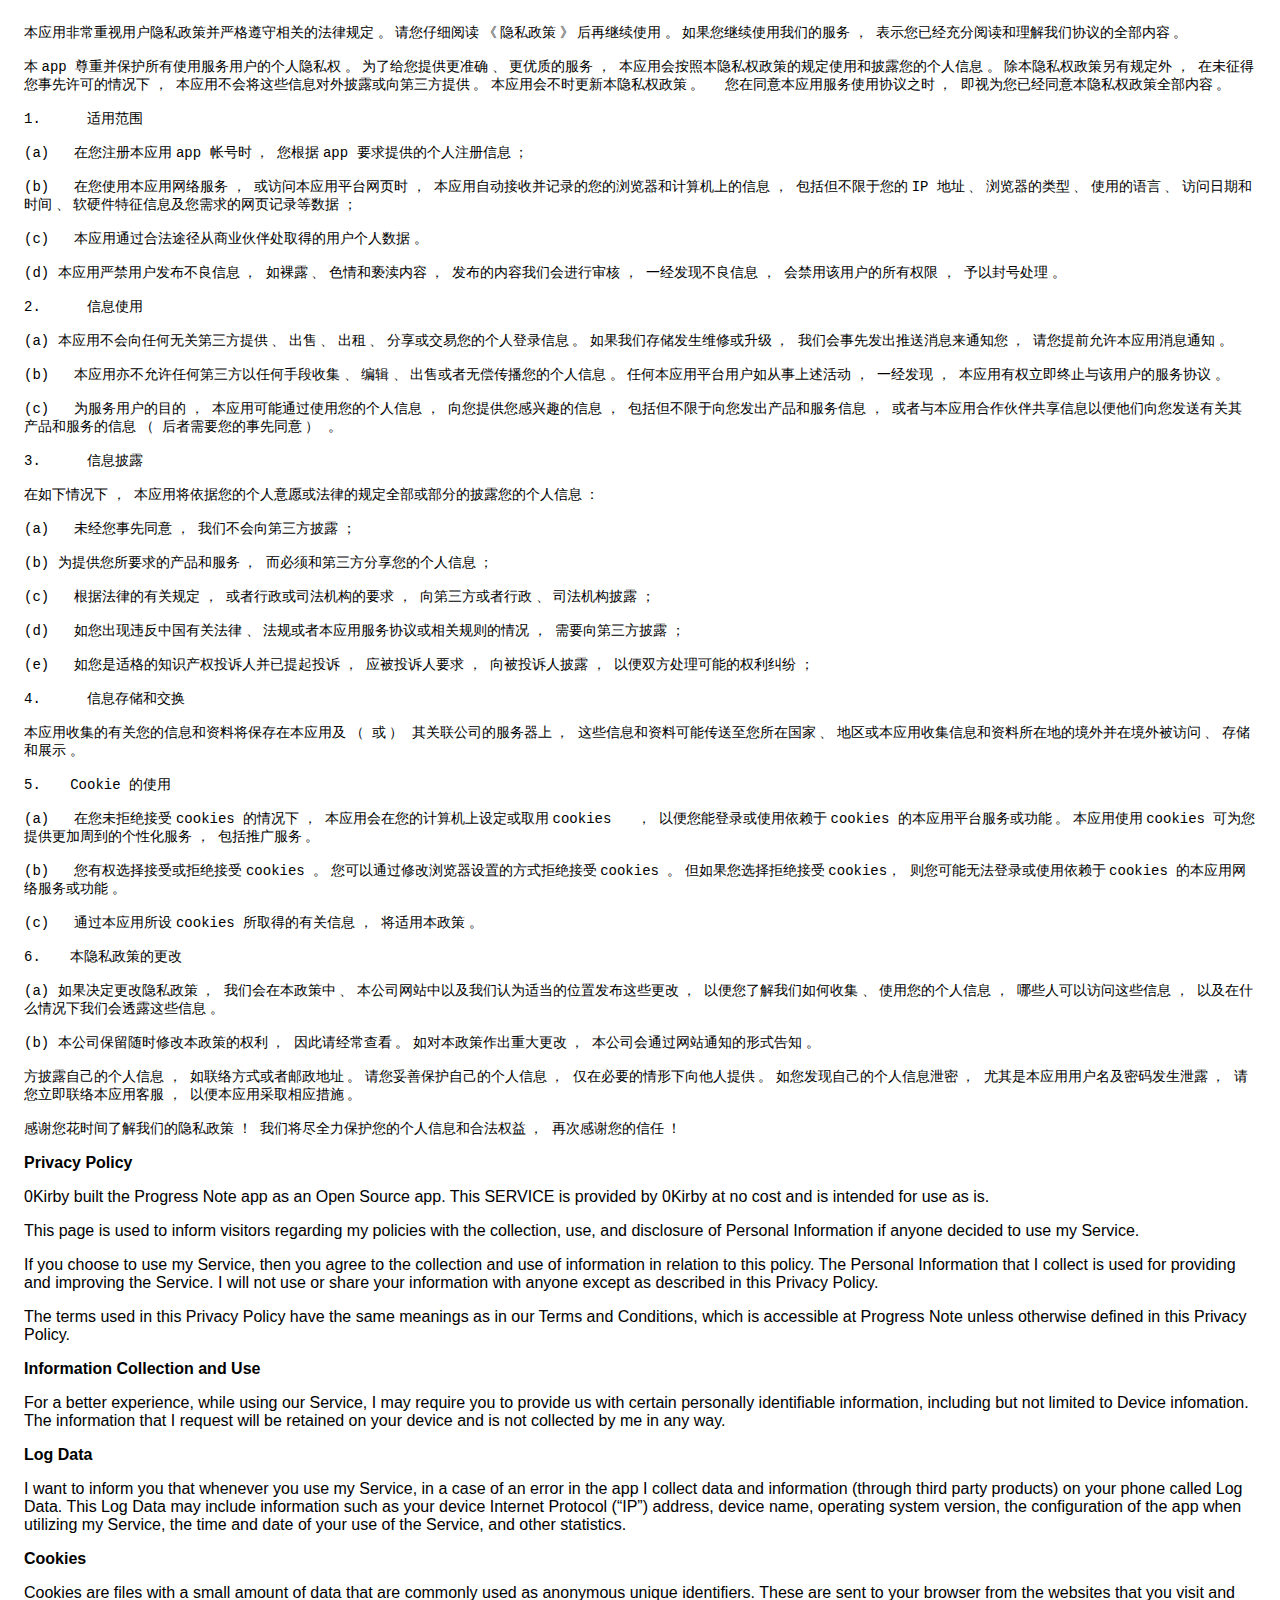
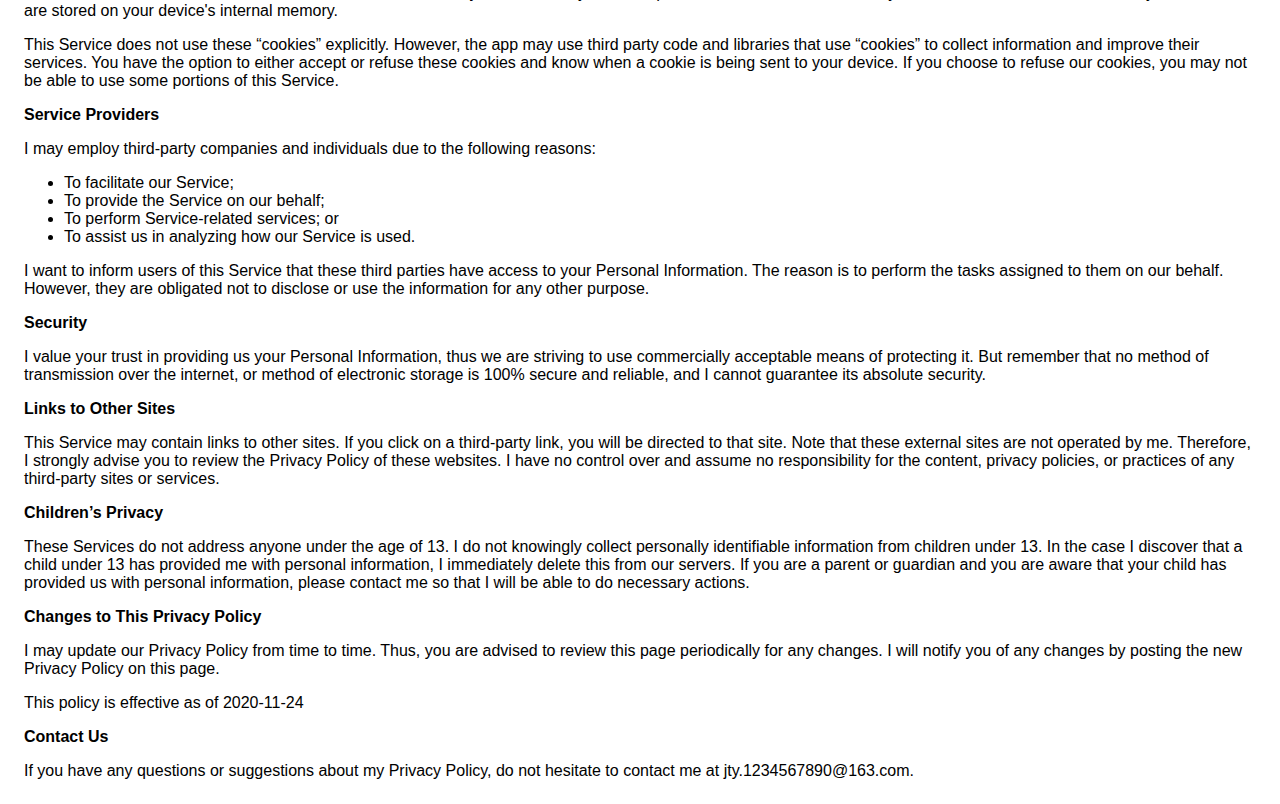
==== privacy.html @ 05ba53cc "Update to v3.0.0;Add privacy policy" ====
<html>
	<head>
		<meta http-equiv="Content-Type" content="text/html; charset=utf-8" />
		<meta http-equiv="Content-Style-Type" content="text/css" />
		<meta name="generator" content="Aspose.Words for .NET 17.1.0.0" />
		<title>
		</title>
	</head>
	<body>
		<div>
			<p style="margin-top:0pt; margin-bottom:0pt; font-size:10.5pt">
				<span style="font-family:'Microsoft Yahei'">
					本应用非常重视用户隐私政策并严格遵守相关的法律规定
				</span>
				<span style="font-family:'MS Gothic'">
					。
				</span>
				<span style="font-family:'Microsoft Yahei'">
					请您仔细阅读
				</span>
				<span style="font-family:'MS Gothic'">
					《
				</span>
				<span style="font-family:'Microsoft Yahei'">
					隐私政策
				</span>
				<span style="font-family:'MS Gothic'">
					》
				</span>
				<span style="font-family:'Microsoft Yahei'">
					后再继续使用
				</span>
				<span style="font-family:'MS Gothic'">
					。
				</span>
				<span style="font-family:'Microsoft Yahei'">
					如果您继续使用我们的服务
				</span>
				<span style="font-family:'Courier New'">
					，
				</span>
				<span style="font-family:'Microsoft Yahei'">
					表示您已经充分阅读和理解我们协议的全部内容
				</span>
				<span style="font-family:'MS Gothic'">
					。
				</span>
			</p>
			<p style="margin-top:0pt; margin-bottom:0pt; font-size:10.5pt">
				<span style="font-family:'Courier New'">
					&#xa0;
				</span>
			</p>
			<p style="margin-top:0pt; margin-bottom:0pt; font-size:10.5pt">
				<span style="font-family:'Microsoft Yahei'">
					本
				</span>
				<span style="font-family:'Courier New'">
					app
				</span>
				<span style="font-family:'Microsoft Yahei'">
					尊重并保护所有使用服务用户的个人隐私权
				</span>
				<span style="font-family:'MS Gothic'">
					。
				</span>
				<span style="font-family:'Microsoft Yahei'">
					为了给您提供更准确
				</span>
				<span style="font-family:'MS Gothic'">
					、
				</span>
				<span style="font-family:'Microsoft Yahei'">
					更优质的服务
				</span>
				<span style="font-family:'Courier New'">
					，
				</span>
				<span style="font-family:'Microsoft Yahei'">
					本应用会按照本隐私权政策的规定使用和披露您的个人信息
				</span>
				<span style="font-family:'MS Gothic'">
					。
				</span>
				<span style="font-family:'Microsoft Yahei'">
					除本隐私权政策另有规定外
				</span>
				<span style="font-family:'Courier New'">
					，
				</span>
				<span style="font-family:'Microsoft Yahei'">
					在未征得您事先许可的情况下
				</span>
				<span style="font-family:'Courier New'">
					，
				</span>
				<span style="font-family:'Microsoft Yahei'">
					本应用不会将这些信息对外披露或向第三方提供
				</span>
				<span style="font-family:'MS Gothic'">
					。
				</span>
				<span style="font-family:'Microsoft Yahei'">
					本应用会不时更新本隐私权政策
				</span>
				<span style="font-family:'MS Gothic'">
					。
				</span>
				<span style="font-family:'Courier New'">
					&#xa0;
				</span>
				<span style="font-family:'Microsoft Yahei'">
					您在同意本应用服务使用协议之时
				</span>
				<span style="font-family:'Courier New'">
					，
				</span>
				<span style="font-family:'Microsoft Yahei'">
					即视为您已经同意本隐私权政策全部内容
				</span>
				<span style="font-family:'MS Gothic'">
					。
				</span>
			</p>
			<p style="margin-top:0pt; margin-bottom:0pt; font-size:10.5pt">
				<span style="font-family:'Courier New'">
					&#xa0;
				</span>
			</p>
			<p style="margin-top:0pt; margin-left:25.2pt; margin-bottom:0pt; text-indent:-25.2pt; font-size:10.5pt">
				<span style="font-family:'Courier New'">
					1.
				</span>
				<span style="font:7pt 'Times New Roman'">
					&#xa0;&#xa0;&#xa0;&#xa0;&#xa0;&#xa0;&#xa0;&#xa0;
				</span>
				<span style="font-family:'Courier New'">
					&#xa0;
				</span>
				<span style="font-family:'Microsoft Yahei'">
					适用范围
				</span>
			</p>
			<p style="margin-top:0pt; margin-bottom:0pt; font-size:10.5pt">
				<span style="font-family:'Courier New'">
					&#xa0;
				</span>
			</p>
			<p style="margin-top:0pt; margin-bottom:0pt; font-size:10.5pt">
				<span style="font-family:'Courier New'">
					(a)
				</span>
				<span style="font-family:'Courier New'">
					&#xa0;
				</span>
				<span style="font-family:'Microsoft Yahei'">
					在您注册本应用
				</span>
				<span style="font-family:'Courier New'">
					app
				</span>
				<span style="font-family:'Microsoft Yahei'">
					帐号时
				</span>
				<span style="font-family:'Courier New'">
					，
				</span>
				<span style="font-family:'Microsoft Yahei'">
					您根据
				</span>
				<span style="font-family:'Courier New'">
					app
				</span>
				<span style="font-family:'Microsoft Yahei'">
					要求提供的个人注册信息
				</span>
				<span style="font-family:'Courier New'">
					；
				</span>
			</p>
			<p style="margin-top:0pt; margin-bottom:0pt; font-size:10.5pt">
				<span style="font-family:'Courier New'">
					&#xa0;
				</span>
			</p>
			<p style="margin-top:0pt; margin-bottom:0pt; font-size:10.5pt">
				<span style="font-family:'Courier New'">
					(b)
				</span>
				<span style="font-family:'Courier New'">
					&#xa0;
				</span>
				<span style="font-family:'Microsoft Yahei'">
					在您使用本应用网络服务
				</span>
				<span style="font-family:'Courier New'">
					，
				</span>
				<span style="font-family:'Microsoft Yahei'">
					或访问本应用平台网页时
				</span>
				<span style="font-family:'Courier New'">
					，
				</span>
				<span style="font-family:'Microsoft Yahei'">
					本应用自动接收并记录的您的浏览器和计算机上的信息
				</span>
				<span style="font-family:'Courier New'">
					，
				</span>
				<span style="font-family:'Microsoft Yahei'">
					包括但不限于您的
				</span>
				<span style="font-family:'Courier New'">
					IP
				</span>
				<span style="font-family:'Microsoft Yahei'">
					地址
				</span>
				<span style="font-family:'MS Gothic'">
					、
				</span>
				<span style="font-family:'Microsoft Yahei'">
					浏览器的类型
				</span>
				<span style="font-family:'MS Gothic'">
					、
				</span>
				<span style="font-family:'Microsoft Yahei'">
					使用的语言
				</span>
				<span style="font-family:'MS Gothic'">
					、
				</span>
				<span style="font-family:'Microsoft Yahei'">
					访问日期和时间
				</span>
				<span style="font-family:'MS Gothic'">
					、
				</span>
				<span style="font-family:'Microsoft Yahei'">
					软硬件特征信息及您需求的网页记录等数据
				</span>
				<span style="font-family:'Courier New'">
					；
				</span>
			</p>
			<p style="margin-top:0pt; margin-bottom:0pt; font-size:10.5pt">
				<span style="font-family:'Courier New'">
					&#xa0;
				</span>
			</p>
			<p style="margin-top:0pt; margin-bottom:0pt; font-size:10.5pt">
				<span style="font-family:'Courier New'">
					(c)
				</span>
				<span style="font-family:'Courier New'">
					&#xa0;
				</span>
				<span style="font-family:'Microsoft Yahei'">
					本应用通过合法途径从商业伙伴处取得的用户个人数据
				</span>
				<span style="font-family:'MS Gothic'">
					。
				</span>
			</p>
			<p style="margin-top:0pt; margin-bottom:0pt; font-size:10.5pt">
				<span style="font-family:'Courier New'">
					&#xa0;
				</span>
			</p>
			<p style="margin-top:0pt; margin-bottom:0pt; font-size:10.5pt">
				<span style="font-family:'Courier New'">
					(d)
				</span>
				<span style="font-family:'Microsoft Yahei'">
					本应用严禁用户发布不良信息
				</span>
				<span style="font-family:'Courier New'">
					，
				</span>
				<span style="font-family:'Microsoft Yahei'">
					如裸露
				</span>
				<span style="font-family:'MS Gothic'">
					、
				</span>
				<span style="font-family:'Microsoft Yahei'">
					色情和亵渎内容
				</span>
				<span style="font-family:'Courier New'">
					，
				</span>
				<span style="font-family:'Microsoft Yahei'">
					发布的内容我们会进行审核
				</span>
				<span style="font-family:'Courier New'">
					，
				</span>
				<span style="font-family:'Microsoft Yahei'">
					一经发现不良信息
				</span>
				<span style="font-family:'Courier New'">
					，
				</span>
				<span style="font-family:'Microsoft Yahei'">
					会禁用该用户的所有权限
				</span>
				<span style="font-family:'Courier New'">
					，
				</span>
				<span style="font-family:'Microsoft Yahei'">
					予以封号处理
				</span>
				<span style="font-family:'MS Gothic'">
					。
				</span>
			</p>
			<p style="margin-top:0pt; margin-bottom:0pt; font-size:10.5pt">
				<span style="font-family:'Courier New'">
					&#xa0;
				</span>
			</p>
			<p style="margin-top:0pt; margin-left:25.2pt; margin-bottom:0pt; text-indent:-25.2pt; font-size:10.5pt">
				<span style="font-family:'Courier New'">
					2.
				</span>
				<span style="font:7pt 'Times New Roman'">
					&#xa0;&#xa0;&#xa0;&#xa0;&#xa0;&#xa0;&#xa0;&#xa0;
				</span>
				<span style="font-family:'Courier New'">
					&#xa0;
				</span>
				<span style="font-family:'Microsoft Yahei'">
					信息使用
				</span>
			</p>
			<p style="margin-top:0pt; margin-bottom:0pt; font-size:10.5pt">
				<span style="font-family:'Courier New'">
					&#xa0;
				</span>
			</p>
			<p style="margin-top:0pt; margin-bottom:0pt; font-size:10.5pt">
				<span style="font-family:'Courier New'">
					(a)
				</span>
				<span style="font-family:'Microsoft Yahei'">
					本应用不会向任何无关第三方提供
				</span>
				<span style="font-family:'MS Gothic'">
					、
				</span>
				<span style="font-family:'Microsoft Yahei'">
					出售
				</span>
				<span style="font-family:'MS Gothic'">
					、
				</span>
				<span style="font-family:'Microsoft Yahei'">
					出租
				</span>
				<span style="font-family:'MS Gothic'">
					、
				</span>
				<span style="font-family:'Microsoft Yahei'">
					分享或交易您的个人登录信息
				</span>
				<span style="font-family:'MS Gothic'">
					。
				</span>
				<span style="font-family:'Microsoft Yahei'">
					如果我们存储发生维修或升级
				</span>
				<span style="font-family:'Courier New'">
					，
				</span>
				<span style="font-family:'Microsoft Yahei'">
					我们会事先发出推送消息来通知您
				</span>
				<span style="font-family:'Courier New'">
					，
				</span>
				<span style="font-family:'Microsoft Yahei'">
					请您提前允许本应用消息通知
				</span>
				<span style="font-family:'MS Gothic'">
					。
				</span>
			</p>
			<p style="margin-top:0pt; margin-bottom:0pt; font-size:10.5pt">
				<span style="font-family:'Courier New'">
					&#xa0;
				</span>
			</p>
			<p style="margin-top:0pt; margin-bottom:0pt; font-size:10.5pt">
				<span style="font-family:'Courier New'">
					(b)
				</span>
				<span style="font-family:'Courier New'">
					&#xa0;
				</span>
				<span style="font-family:'Microsoft Yahei'">
					本应用亦不允许任何第三方以任何手段收集
				</span>
				<span style="font-family:'MS Gothic'">
					、
				</span>
				<span style="font-family:'Microsoft Yahei'">
					编辑
				</span>
				<span style="font-family:'MS Gothic'">
					、
				</span>
				<span style="font-family:'Microsoft Yahei'">
					出售或者无偿传播您的个人信息
				</span>
				<span style="font-family:'MS Gothic'">
					。
				</span>
				<span style="font-family:'Microsoft Yahei'">
					任何本应用平台用户如从事上述活动
				</span>
				<span style="font-family:'Courier New'">
					，
				</span>
				<span style="font-family:'Microsoft Yahei'">
					一经发现
				</span>
				<span style="font-family:'Courier New'">
					，
				</span>
				<span style="font-family:'Microsoft Yahei'">
					本应用有权立即终止与该用户的服务协议
				</span>
				<span style="font-family:'MS Gothic'">
					。
				</span>
			</p>
			<p style="margin-top:0pt; margin-bottom:0pt; font-size:10.5pt">
				<span style="font-family:'Courier New'">
					&#xa0;
				</span>
			</p>
			<p style="margin-top:0pt; margin-bottom:0pt; font-size:10.5pt">
				<span style="font-family:'Courier New'">
					(c)
				</span>
				<span style="font-family:'Courier New'">
					&#xa0;
				</span>
				<span style="font-family:'Microsoft Yahei'">
					为服务用户的目的
				</span>
				<span style="font-family:'Courier New'">
					，
				</span>
				<span style="font-family:'Microsoft Yahei'">
					本应用可能通过使用您的个人信息
				</span>
				<span style="font-family:'Courier New'">
					，
				</span>
				<span style="font-family:'Microsoft Yahei'">
					向您提供您感兴趣的信息
				</span>
				<span style="font-family:'Courier New'">
					，
				</span>
				<span style="font-family:'Microsoft Yahei'">
					包括但不限于向您发出产品和服务信息
				</span>
				<span style="font-family:'Courier New'">
					，
				</span>
				<span style="font-family:'Microsoft Yahei'">
					或者与本应用合作伙伴共享信息以便他们向您发送有关其产品和服务的信息
				</span>
				<span style="font-family:'Courier New'">
					（
				</span>
				<span style="font-family:'Microsoft Yahei'">
					后者需要您的事先同意
				</span>
				<span style="font-family:'Courier New'">
					）
				</span>
				<span style="font-family:'MS Gothic'">
					。
				</span>
			</p>
			<p style="margin-top:0pt; margin-bottom:0pt; font-size:10.5pt">
				<span style="font-family:'Courier New'">
					&#xa0;
				</span>
			</p>
			<p style="margin-top:0pt; margin-left:25.2pt; margin-bottom:0pt; text-indent:-25.2pt; font-size:10.5pt">
				<span style="font-family:'Courier New'">
					3.
				</span>
				<span style="font:7pt 'Times New Roman'">
					&#xa0;&#xa0;&#xa0;&#xa0;&#xa0;&#xa0;&#xa0;&#xa0;
				</span>
				<span style="font-family:'Courier New'">
					&#xa0;
				</span>
				<span style="font-family:'Microsoft Yahei'">
					信息披露
				</span>
			</p>
			<p style="margin-top:0pt; margin-bottom:0pt; font-size:10.5pt">
				<span style="font-family:'Courier New'">
					&#xa0;
				</span>
			</p>
			<p style="margin-top:0pt; margin-bottom:0pt; font-size:10.5pt">
				<span style="font-family:'Microsoft Yahei'">
					在如下情况下
				</span>
				<span style="font-family:'Courier New'">
					，
				</span>
				<span style="font-family:'Microsoft Yahei'">
					本应用将依据您的个人意愿或法律的规定全部或部分的披露您的个人信息
				</span>
				<span style="font-family:'Courier New'">
					：
				</span>
			</p>
			<p style="margin-top:0pt; margin-bottom:0pt; font-size:10.5pt">
				<span style="font-family:'Courier New'">
					&#xa0;
				</span>
			</p>
			<p style="margin-top:0pt; margin-bottom:0pt; font-size:10.5pt">
				<span style="font-family:'Courier New'">
					(a)
				</span>
				<span style="font-family:'Courier New'">
					&#xa0;
				</span>
				<span style="font-family:'Microsoft Yahei'">
					未经您事先同意
				</span>
				<span style="font-family:'Courier New'">
					，
				</span>
				<span style="font-family:'Microsoft Yahei'">
					我们不会向第三方披露
				</span>
				<span style="font-family:'Courier New'">
					；
				</span>
			</p>
			<p style="margin-top:0pt; margin-bottom:0pt; font-size:10.5pt">
				<span style="font-family:'Courier New'">
					&#xa0;
				</span>
			</p>
			<p style="margin-top:0pt; margin-bottom:0pt; font-size:10.5pt">
				<span style="font-family:'Courier New'">
					(b)
				</span>
				<span style="font-family:'Microsoft Yahei'">
					为提供您所要求的产品和服务
				</span>
				<span style="font-family:'Courier New'">
					，
				</span>
				<span style="font-family:'Microsoft Yahei'">
					而必须和第三方分享您的个人信息
				</span>
				<span style="font-family:'Courier New'">
					；
				</span>
			</p>
			<p style="margin-top:0pt; margin-bottom:0pt; font-size:10.5pt">
				<span style="font-family:'Courier New'">
					&#xa0;
				</span>
			</p>
			<p style="margin-top:0pt; margin-bottom:0pt; font-size:10.5pt">
				<span style="font-family:'Courier New'">
					(c)
				</span>
				<span style="font-family:'Courier New'">
					&#xa0;
				</span>
				<span style="font-family:'Microsoft Yahei'">
					根据法律的有关规定
				</span>
				<span style="font-family:'Courier New'">
					，
				</span>
				<span style="font-family:'Microsoft Yahei'">
					或者行政或司法机构的要求
				</span>
				<span style="font-family:'Courier New'">
					，
				</span>
				<span style="font-family:'Microsoft Yahei'">
					向第三方或者行政
				</span>
				<span style="font-family:'MS Gothic'">
					、
				</span>
				<span style="font-family:'Microsoft Yahei'">
					司法机构披露
				</span>
				<span style="font-family:'Courier New'">
					；
				</span>
			</p>
			<p style="margin-top:0pt; margin-bottom:0pt; font-size:10.5pt">
				<span style="font-family:'Courier New'">
					&#xa0;
				</span>
			</p>
			<p style="margin-top:0pt; margin-bottom:0pt; font-size:10.5pt">
				<span style="font-family:'Courier New'">
					(d)
				</span>
				<span style="font-family:'Courier New'">
					&#xa0;
				</span>
				<span style="font-family:'Microsoft Yahei'">
					如您出现违反中国有关法律
				</span>
				<span style="font-family:'MS Gothic'">
					、
				</span>
				<span style="font-family:'Microsoft Yahei'">
					法规或者本应用服务协议或相关规则的情况
				</span>
				<span style="font-family:'Courier New'">
					，
				</span>
				<span style="font-family:'Microsoft Yahei'">
					需要向第三方披露
				</span>
				<span style="font-family:'Courier New'">
					；
				</span>
			</p>
			<p style="margin-top:0pt; margin-bottom:0pt; font-size:10.5pt">
				<span style="font-family:'Courier New'">
					&#xa0;
				</span>
			</p>
			<p style="margin-top:0pt; margin-bottom:0pt; font-size:10.5pt">
				<span style="font-family:'Courier New'">
					(e)
				</span>
				<span style="font-family:'Courier New'">
					&#xa0;
				</span>
				<span style="font-family:'Microsoft Yahei'">
					如您是适格的知识产权投诉人并已提起投诉
				</span>
				<span style="font-family:'Courier New'">
					，
				</span>
				<span style="font-family:'Microsoft Yahei'">
					应被投诉人要求
				</span>
				<span style="font-family:'Courier New'">
					，
				</span>
				<span style="font-family:'Microsoft Yahei'">
					向被投诉人披露
				</span>
				<span style="font-family:'Courier New'">
					，
				</span>
				<span style="font-family:'Microsoft Yahei'">
					以便双方处理可能的权利纠纷
				</span>
				<span style="font-family:'Courier New'">
					；
				</span>
			</p>
			<p style="margin-top:0pt; margin-bottom:0pt; font-size:10.5pt">
				<span style="font-family:'Courier New'">
					&#xa0;
				</span>
			</p>
			<p style="margin-top:0pt; margin-left:25.2pt; margin-bottom:0pt; text-indent:-25.2pt; font-size:10.5pt">
				<span style="font-family:'Courier New'">
					4.
				</span>
				<span style="font:7pt 'Times New Roman'">
					&#xa0;&#xa0;&#xa0;&#xa0;&#xa0;&#xa0;&#xa0;&#xa0;
				</span>
				<span style="font-family:'Courier New'">
					&#xa0;
				</span>
				<span style="font-family:'Microsoft Yahei'">
					信息存储和交换
				</span>
			</p>
			<p style="margin-top:0pt; margin-bottom:0pt; font-size:10.5pt">
				<span style="font-family:'Courier New'">
					&#xa0;
				</span>
			</p>
			<p style="margin-top:0pt; margin-bottom:0pt; font-size:10.5pt">
				<span style="font-family:'Microsoft Yahei'">
					本应用收集的有关您的信息和资料将保存在本应用及
				</span>
				<span style="font-family:'Courier New'">
					（
				</span>
				<span style="font-family:'Microsoft Yahei'">
					或
				</span>
				<span style="font-family:'Courier New'">
					）
				</span>
				<span style="font-family:'Microsoft Yahei'">
					其关联公司的服务器上
				</span>
				<span style="font-family:'Courier New'">
					，
				</span>
				<span style="font-family:'Microsoft Yahei'">
					这些信息和资料可能传送至您所在国家
				</span>
				<span style="font-family:'MS Gothic'">
					、
				</span>
				<span style="font-family:'Microsoft Yahei'">
					地区或本应用收集信息和资料所在地的境外并在境外被访问
				</span>
				<span style="font-family:'MS Gothic'">
					、
				</span>
				<span style="font-family:'Microsoft Yahei'">
					存储和展示
				</span>
				<span style="font-family:'MS Gothic'">
					。
				</span>
			</p>
			<p style="margin-top:0pt; margin-bottom:0pt; font-size:10.5pt">
				<span style="font-family:'Courier New'">
					&#xa0;
				</span>
			</p>
			<p style="margin-top:0pt; margin-left:25.2pt; margin-bottom:0pt; text-indent:-25.2pt; font-size:10.5pt">
				<span style="font-family:'Courier New'">
					5.
				</span>
				<span style="font:7pt 'Times New Roman'">
					&#xa0;&#xa0;&#xa0;&#xa0;&#xa0;&#xa0;&#xa0;&#xa0;
				</span>
				<span style="font-family:'Courier New'">
					Cookie
				</span>
				<span style="font-family:'Microsoft Yahei'">
					的使用
				</span>
			</p>
			<p style="margin-top:0pt; margin-bottom:0pt; font-size:10.5pt">
				<span style="font-family:'Courier New'">
					&#xa0;
				</span>
			</p>
			<p style="margin-top:0pt; margin-bottom:0pt; font-size:10.5pt">
				<span style="font-family:'Courier New'">
					(a)
				</span>
				<span style="font-family:'Courier New'">
					&#xa0;
				</span>
				<span style="font-family:'Microsoft Yahei'">
					在您未拒绝接受
				</span>
				<span style="font-family:'Courier New'">
					cookies
				</span>
				<span style="font-family:'Microsoft Yahei'">
					的情况下
				</span>
				<span style="font-family:'Courier New'">
					，
				</span>
				<span style="font-family:'Microsoft Yahei'">
					本应用会在您的计算机上设定或取用
				</span>
				<span style="font-family:'Courier New'">
					cookies
				</span>
				<span style="font-family:'Courier New'">
					&#xa0;
				</span>
				<span style="font-family:'Courier New'">
					，
				</span>
				<span style="font-family:'Microsoft Yahei'">
					以便您能登录或使用依赖于
				</span>
				<span style="font-family:'Courier New'">
					cookies
				</span>
				<span style="font-family:'Microsoft Yahei'">
					的本应用平台服务或功能
				</span>
				<span style="font-family:'MS Gothic'">
					。
				</span>
				<span style="font-family:'Microsoft Yahei'">
					本应用使用
				</span>
				<span style="font-family:'Courier New'">
					cookies
				</span>
				<span style="font-family:'Microsoft Yahei'">
					可为您提供更加周到的个性化服务
				</span>
				<span style="font-family:'Courier New'">
					，
				</span>
				<span style="font-family:'Microsoft Yahei'">
					包括推广服务
				</span>
				<span style="font-family:'MS Gothic'">
					。
				</span>
			</p>
			<p style="margin-top:0pt; margin-bottom:0pt; font-size:10.5pt">
				<span style="font-family:'Courier New'">
					&#xa0;
				</span>
			</p>
			<p style="margin-top:0pt; margin-bottom:0pt; font-size:10.5pt">
				<span style="font-family:'Courier New'">
					(b)
				</span>
				<span style="font-family:'Courier New'">
					&#xa0;
				</span>
				<span style="font-family:'Microsoft Yahei'">
					您有权选择接受或拒绝接受
				</span>
				<span style="font-family:'Courier New'">
					cookies
				</span>
				<span style="font-family:'MS Gothic'">
					。
				</span>
				<span style="font-family:'Microsoft Yahei'">
					您可以通过修改浏览器设置的方式拒绝接受
				</span>
				<span style="font-family:'Courier New'">
					cookies
				</span>
				<span style="font-family:'MS Gothic'">
					。
				</span>
				<span style="font-family:'Microsoft Yahei'">
					但如果您选择拒绝接受
				</span>
				<span style="font-family:'Courier New'">
					cookies，
				</span>
				<span style="font-family:'Microsoft Yahei'">
					则您可能无法登录或使用依赖于
				</span>
				<span style="font-family:'Courier New'">
					cookies
				</span>
				<span style="font-family:'Microsoft Yahei'">
					的本应用网络服务或功能
				</span>
				<span style="font-family:'MS Gothic'">
					。
				</span>
			</p>
			<p style="margin-top:0pt; margin-bottom:0pt; font-size:10.5pt">
				<span style="font-family:'Courier New'">
					&#xa0;
				</span>
			</p>
			<p style="margin-top:0pt; margin-bottom:0pt; font-size:10.5pt">
				<span style="font-family:'Courier New'">
					(c)
				</span>
				<span style="font-family:'Courier New'">
					&#xa0;
				</span>
				<span style="font-family:'Microsoft Yahei'">
					通过本应用所设
				</span>
				<span style="font-family:'Courier New'">
					cookies
				</span>
				<span style="font-family:'Microsoft Yahei'">
					所取得的有关信息
				</span>
				<span style="font-family:'Courier New'">
					，
				</span>
				<span style="font-family:'Microsoft Yahei'">
					将适用本政策
				</span>
				<span style="font-family:'MS Gothic'">
					。
				</span>
			</p>
			<p style="margin-top:0pt; margin-bottom:0pt; font-size:10.5pt">
				<span style="font-family:'Courier New'">
					&#xa0;
				</span>
			</p>
			<p style="margin-top:0pt; margin-left:25.2pt; margin-bottom:0pt; text-indent:-25.2pt; font-size:10.5pt">
				<span style="font-family:'Courier New'">
					6.
				</span>
				<span style="font:7pt 'Times New Roman'">
					&#xa0;&#xa0;&#xa0;&#xa0;&#xa0;&#xa0;&#xa0;&#xa0;
				</span>
				<span style="font-family:'Microsoft Yahei'">
					本隐私政策的更改
				</span>
			</p>
			<p style="margin-top:0pt; margin-bottom:0pt; font-size:10.5pt">
				<span style="font-family:'Courier New'">
					&#xa0;
				</span>
			</p>
			<p style="margin-top:0pt; margin-bottom:0pt; font-size:10.5pt">
				<span style="font-family:'Courier New'">
					(a)
				</span>
				<span style="font-family:'Microsoft Yahei'">
					如果决定更改隐私政策
				</span>
				<span style="font-family:'Courier New'">
					，
				</span>
				<span style="font-family:'Microsoft Yahei'">
					我们会在本政策中
				</span>
				<span style="font-family:'MS Gothic'">
					、
				</span>
				<span style="font-family:'Microsoft Yahei'">
					本公司网站中以及我们认为适当的位置发布这些更改
				</span>
				<span style="font-family:'Courier New'">
					，
				</span>
				<span style="font-family:'Microsoft Yahei'">
					以便您了解我们如何收集
				</span>
				<span style="font-family:'MS Gothic'">
					、
				</span>
				<span style="font-family:'Microsoft Yahei'">
					使用您的个人信息
				</span>
				<span style="font-family:'Courier New'">
					，
				</span>
				<span style="font-family:'Microsoft Yahei'">
					哪些人可以访问这些信息
				</span>
				<span style="font-family:'Courier New'">
					，
				</span>
				<span style="font-family:'Microsoft Yahei'">
					以及在什么情况下我们会透露这些信息
				</span>
				<span style="font-family:'MS Gothic'">
					。
				</span>
			</p>
			<p style="margin-top:0pt; margin-bottom:0pt; font-size:10.5pt">
				<span style="font-family:'Courier New'">
					&#xa0;
				</span>
			</p>
			<p style="margin-top:0pt; margin-bottom:0pt; font-size:10.5pt">
				<span style="font-family:'Courier New'">
					(b)
				</span>
				<span style="font-family:'Microsoft Yahei'">
					本公司保留随时修改本政策的权利
				</span>
				<span style="font-family:'Courier New'">
					，
				</span>
				<span style="font-family:'Microsoft Yahei'">
					因此请经常查看
				</span>
				<span style="font-family:'MS Gothic'">
					。
				</span>
				<span style="font-family:'Microsoft Yahei'">
					如对本政策作出重大更改
				</span>
				<span style="font-family:'Courier New'">
					，
				</span>
				<span style="font-family:'Microsoft Yahei'">
					本公司会通过网站通知的形式告知
				</span>
				<span style="font-family:'MS Gothic'">
					。
				</span>
			</p>
			<p style="margin-top:0pt; margin-bottom:0pt; font-size:10.5pt">
				<span style="font-family:'Courier New'">
					&#xa0;
				</span>
			</p>
			<p style="margin-top:0pt; margin-bottom:0pt; font-size:10.5pt">
				<span style="font-family:'Microsoft Yahei'">
					方披露自己的个人信息
				</span>
				<span style="font-family:'Courier New'">
					，
				</span>
				<span style="font-family:'Microsoft Yahei'">
					如联络方式或者邮政地址
				</span>
				<span style="font-family:'MS Gothic'">
					。
				</span>
				<span style="font-family:'Microsoft Yahei'">
					请您妥善保护自己的个人信息
				</span>
				<span style="font-family:'Courier New'">
					，
				</span>
				<span style="font-family:'Microsoft Yahei'">
					仅在必要的情形下向他人提供
				</span>
				<span style="font-family:'MS Gothic'">
					。
				</span>
				<span style="font-family:'Microsoft Yahei'">
					如您发现自己的个人信息泄密
				</span>
				<span style="font-family:'Courier New'">
					，
				</span>
				<span style="font-family:'Microsoft Yahei'">
					尤其是本应用用户名及密码发生泄露
				</span>
				<span style="font-family:'Courier New'">
					，
				</span>
				<span style="font-family:'Microsoft Yahei'">
					请您立即联络本应用客服
				</span>
				<span style="font-family:'Courier New'">
					，
				</span>
				<span style="font-family:'Microsoft Yahei'">
					以便本应用采取相应措施
				</span>
				<span style="font-family:'MS Gothic'">
					。
				</span>
			</p>
			<p style="margin-top:0pt; margin-bottom:0pt; font-size:10.5pt">
				<span style="font-family:'Courier New'">
					&#xa0;
				</span>
			</p>
			<p style="margin-top:0pt; margin-bottom:0pt; font-size:10.5pt">
				<span style="font-family:'Microsoft Yahei'">
					感谢您花时间了解我们的隐私政策
				</span>
				<span style="font-family:'Courier New'">
					！
				</span>
				<span style="font-family:'Microsoft Yahei'">
					我们将尽全力保护您的个人信息和合法权益
				</span>
				<span style="font-family:'Courier New'">
					，
				</span>
				<span style="font-family:'Microsoft Yahei'">
					再次感谢您的信任
				</span>
				<span style="font-family:'Courier New'">
					！
				</span>
			</p>
			<p style="margin-top:0pt; margin-bottom:0pt; font-size:10.5pt">
				<span style="font-family:'Courier New'">
					&#xa0;
				</span>
			</p>
		</div>
	</body>

</html>
<!DOCTYPE html>
    <html>
    <head>
      <meta charset='utf-8'>
      <meta name='viewport' content='width=device-width'>
      <title>Privacy Policy</title>
      <style> body { font-family: 'Helvetica Neue', Helvetica, Arial, sans-serif; padding:1em; } </style>
    </head>
    <body>
    <strong>Privacy Policy</strong> <p>
                  0Kirby built the Progress Note app as
                  an Open Source app. This SERVICE is provided by
                  0Kirby at no cost and is intended for use as
                  is.
                </p> <p>
                  This page is used to inform visitors regarding my
                  policies with the collection, use, and disclosure of Personal
                  Information if anyone decided to use my Service.
                </p> <p>
                  If you choose to use my Service, then you agree to
                  the collection and use of information in relation to this
                  policy. The Personal Information that I collect is
                  used for providing and improving the Service. I will not use or share your information with
                  anyone except as described in this Privacy Policy.
                </p> <p>
                  The terms used in this Privacy Policy have the same meanings
                  as in our Terms and Conditions, which is accessible at
                  Progress Note unless otherwise defined in this Privacy Policy.
                </p> <p><strong>Information Collection and Use</strong></p> <p>
                  For a better experience, while using our Service, I
                  may require you to provide us with certain personally
                  identifiable information, including but not limited to Device infomation. The information that
                  I request will be retained on your device and is not collected by me in any way.
                </p> <!----> <p><strong>Log Data</strong></p> <p>
                  I want to inform you that whenever you
                  use my Service, in a case of an error in the app
                  I collect data and information (through third party
                  products) on your phone called Log Data. This Log Data may
                  include information such as your device Internet Protocol
                  (“IP”) address, device name, operating system version, the
                  configuration of the app when utilizing my Service,
                  the time and date of your use of the Service, and other
                  statistics.
                </p> <p><strong>Cookies</strong></p> <p>
                  Cookies are files with a small amount of data that are
                  commonly used as anonymous unique identifiers. These are sent
                  to your browser from the websites that you visit and are
                  stored on your device's internal memory.
                </p> <p>
                  This Service does not use these “cookies” explicitly. However,
                  the app may use third party code and libraries that use
                  “cookies” to collect information and improve their services.
                  You have the option to either accept or refuse these cookies
                  and know when a cookie is being sent to your device. If you
                  choose to refuse our cookies, you may not be able to use some
                  portions of this Service.
                </p> <p><strong>Service Providers</strong></p> <p>
                  I may employ third-party companies and
                  individuals due to the following reasons:
                </p> <ul><li>To facilitate our Service;</li> <li>To provide the Service on our behalf;</li> <li>To perform Service-related services; or</li> <li>To assist us in analyzing how our Service is used.</li></ul> <p>
                  I want to inform users of this Service
                  that these third parties have access to your Personal
                  Information. The reason is to perform the tasks assigned to
                  them on our behalf. However, they are obligated not to
                  disclose or use the information for any other purpose.
                </p> <p><strong>Security</strong></p> <p>
                  I value your trust in providing us your
                  Personal Information, thus we are striving to use commercially
                  acceptable means of protecting it. But remember that no method
                  of transmission over the internet, or method of electronic
                  storage is 100% secure and reliable, and I cannot
                  guarantee its absolute security.
                </p> <p><strong>Links to Other Sites</strong></p> <p>
                  This Service may contain links to other sites. If you click on
                  a third-party link, you will be directed to that site. Note
                  that these external sites are not operated by me.
                  Therefore, I strongly advise you to review the
                  Privacy Policy of these websites. I have
                  no control over and assume no responsibility for the content,
                  privacy policies, or practices of any third-party sites or
                  services.
                </p> <p><strong>Children’s Privacy</strong></p> <p>
                  These Services do not address anyone under the age of 13.
                  I do not knowingly collect personally
                  identifiable information from children under 13. In the case
                  I discover that a child under 13 has provided
                  me with personal information, I immediately
                  delete this from our servers. If you are a parent or guardian
                  and you are aware that your child has provided us with
                  personal information, please contact me so that
                  I will be able to do necessary actions.
                </p> <p><strong>Changes to This Privacy Policy</strong></p> <p>
                  I may update our Privacy Policy from
                  time to time. Thus, you are advised to review this page
                  periodically for any changes. I will
                  notify you of any changes by posting the new Privacy Policy on
                  this page.
                </p> <p>This policy is effective as of 2020-11-24</p> <p><strong>Contact Us</strong></p> <p>
                  If you have any questions or suggestions about my
                  Privacy Policy, do not hesitate to contact me at jty.1234567890@163.com.
    </body>
    </html>
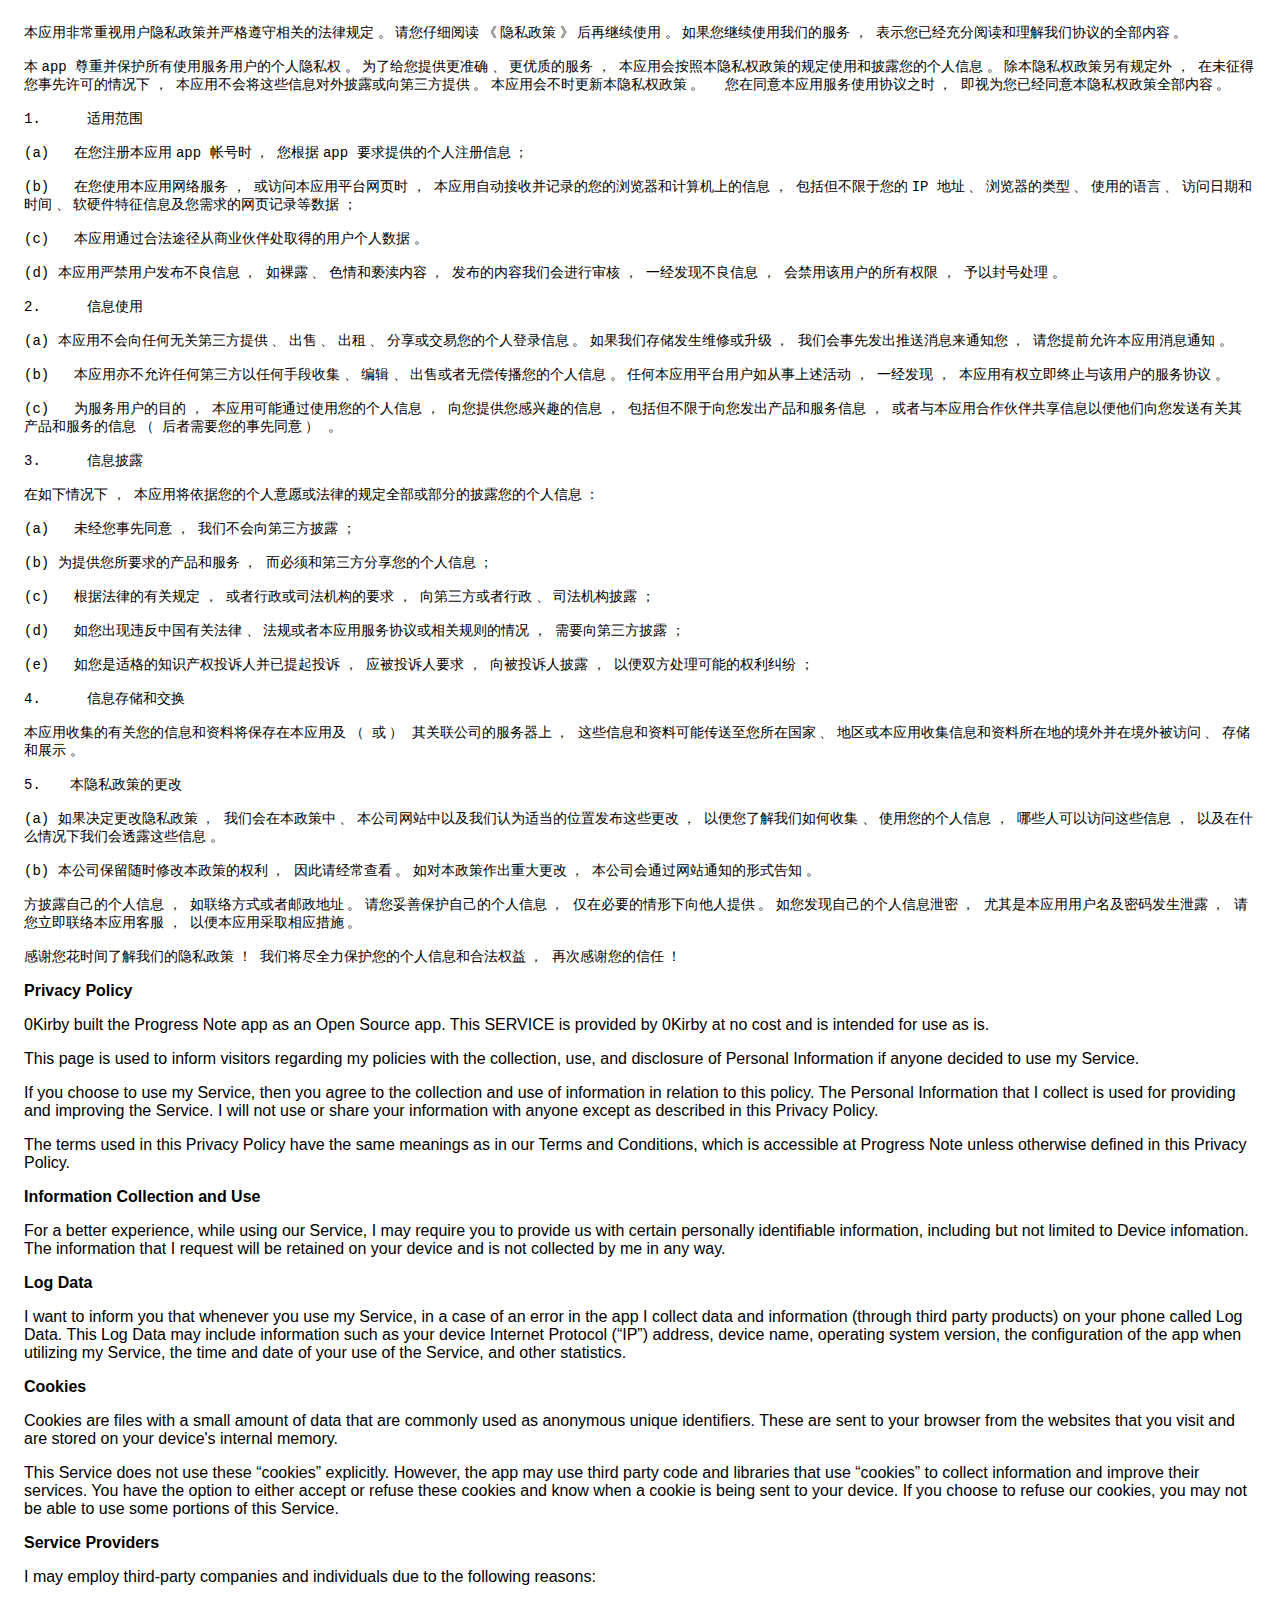
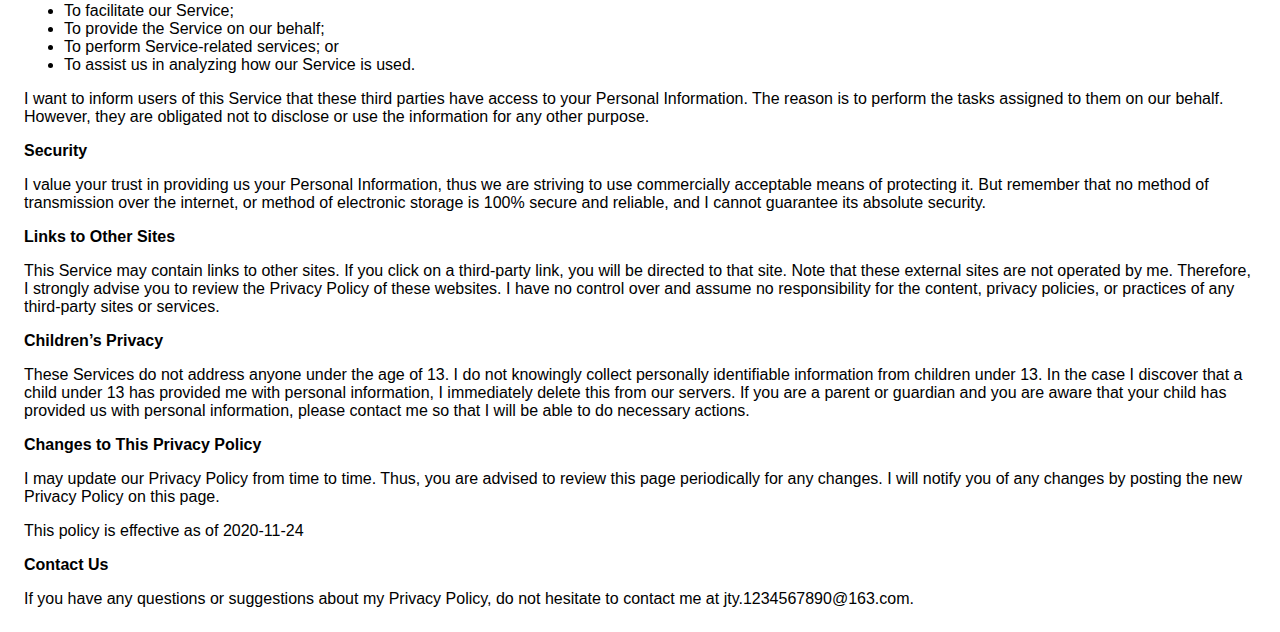
==== commit 102a57af: "Update to v3.1.1; Update privacy policies" ====
--- a/privacy.html
+++ b/privacy.html
@@ -4,8 +4,7 @@
 		<meta http-equiv="Content-Type" content="text/html; charset=utf-8" />
 		<meta http-equiv="Content-Style-Type" content="text/css" />
 		<meta name="generator" content="Aspose.Words for .NET 17.1.0.0" />
-		<title>
-		</title>
+		<title>天天笔记隐私政策</title>
 	</head>
 	<body>
 		<div>
@@ -746,175 +745,10 @@
 					&#xa0;
 				</span>
 			</p>
+			
 			<p style="margin-top:0pt; margin-left:25.2pt; margin-bottom:0pt; text-indent:-25.2pt; font-size:10.5pt">
 				<span style="font-family:'Courier New'">
 					5.
-				</span>
-				<span style="font:7pt 'Times New Roman'">
-					&#xa0;&#xa0;&#xa0;&#xa0;&#xa0;&#xa0;&#xa0;&#xa0;
-				</span>
-				<span style="font-family:'Courier New'">
-					Cookie
-				</span>
-				<span style="font-family:'Microsoft Yahei'">
-					的使用
-				</span>
-			</p>
-			<p style="margin-top:0pt; margin-bottom:0pt; font-size:10.5pt">
-				<span style="font-family:'Courier New'">
-					&#xa0;
-				</span>
-			</p>
-			<p style="margin-top:0pt; margin-bottom:0pt; font-size:10.5pt">
-				<span style="font-family:'Courier New'">
-					(a)
-				</span>
-				<span style="font-family:'Courier New'">
-					&#xa0;
-				</span>
-				<span style="font-family:'Microsoft Yahei'">
-					在您未拒绝接受
-				</span>
-				<span style="font-family:'Courier New'">
-					cookies
-				</span>
-				<span style="font-family:'Microsoft Yahei'">
-					的情况下
-				</span>
-				<span style="font-family:'Courier New'">
-					，
-				</span>
-				<span style="font-family:'Microsoft Yahei'">
-					本应用会在您的计算机上设定或取用
-				</span>
-				<span style="font-family:'Courier New'">
-					cookies
-				</span>
-				<span style="font-family:'Courier New'">
-					&#xa0;
-				</span>
-				<span style="font-family:'Courier New'">
-					，
-				</span>
-				<span style="font-family:'Microsoft Yahei'">
-					以便您能登录或使用依赖于
-				</span>
-				<span style="font-family:'Courier New'">
-					cookies
-				</span>
-				<span style="font-family:'Microsoft Yahei'">
-					的本应用平台服务或功能
-				</span>
-				<span style="font-family:'MS Gothic'">
-					。
-				</span>
-				<span style="font-family:'Microsoft Yahei'">
-					本应用使用
-				</span>
-				<span style="font-family:'Courier New'">
-					cookies
-				</span>
-				<span style="font-family:'Microsoft Yahei'">
-					可为您提供更加周到的个性化服务
-				</span>
-				<span style="font-family:'Courier New'">
-					，
-				</span>
-				<span style="font-family:'Microsoft Yahei'">
-					包括推广服务
-				</span>
-				<span style="font-family:'MS Gothic'">
-					。
-				</span>
-			</p>
-			<p style="margin-top:0pt; margin-bottom:0pt; font-size:10.5pt">
-				<span style="font-family:'Courier New'">
-					&#xa0;
-				</span>
-			</p>
-			<p style="margin-top:0pt; margin-bottom:0pt; font-size:10.5pt">
-				<span style="font-family:'Courier New'">
-					(b)
-				</span>
-				<span style="font-family:'Courier New'">
-					&#xa0;
-				</span>
-				<span style="font-family:'Microsoft Yahei'">
-					您有权选择接受或拒绝接受
-				</span>
-				<span style="font-family:'Courier New'">
-					cookies
-				</span>
-				<span style="font-family:'MS Gothic'">
-					。
-				</span>
-				<span style="font-family:'Microsoft Yahei'">
-					您可以通过修改浏览器设置的方式拒绝接受
-				</span>
-				<span style="font-family:'Courier New'">
-					cookies
-				</span>
-				<span style="font-family:'MS Gothic'">
-					。
-				</span>
-				<span style="font-family:'Microsoft Yahei'">
-					但如果您选择拒绝接受
-				</span>
-				<span style="font-family:'Courier New'">
-					cookies，
-				</span>
-				<span style="font-family:'Microsoft Yahei'">
-					则您可能无法登录或使用依赖于
-				</span>
-				<span style="font-family:'Courier New'">
-					cookies
-				</span>
-				<span style="font-family:'Microsoft Yahei'">
-					的本应用网络服务或功能
-				</span>
-				<span style="font-family:'MS Gothic'">
-					。
-				</span>
-			</p>
-			<p style="margin-top:0pt; margin-bottom:0pt; font-size:10.5pt">
-				<span style="font-family:'Courier New'">
-					&#xa0;
-				</span>
-			</p>
-			<p style="margin-top:0pt; margin-bottom:0pt; font-size:10.5pt">
-				<span style="font-family:'Courier New'">
-					(c)
-				</span>
-				<span style="font-family:'Courier New'">
-					&#xa0;
-				</span>
-				<span style="font-family:'Microsoft Yahei'">
-					通过本应用所设
-				</span>
-				<span style="font-family:'Courier New'">
-					cookies
-				</span>
-				<span style="font-family:'Microsoft Yahei'">
-					所取得的有关信息
-				</span>
-				<span style="font-family:'Courier New'">
-					，
-				</span>
-				<span style="font-family:'Microsoft Yahei'">
-					将适用本政策
-				</span>
-				<span style="font-family:'MS Gothic'">
-					。
-				</span>
-			</p>
-			<p style="margin-top:0pt; margin-bottom:0pt; font-size:10.5pt">
-				<span style="font-family:'Courier New'">
-					&#xa0;
-				</span>
-			</p>
-			<p style="margin-top:0pt; margin-left:25.2pt; margin-bottom:0pt; text-indent:-25.2pt; font-size:10.5pt">
-				<span style="font-family:'Courier New'">
-					6.
 				</span>
 				<span style="font:7pt 'Times New Roman'">
 					&#xa0;&#xa0;&#xa0;&#xa0;&#xa0;&#xa0;&#xa0;&#xa0;
